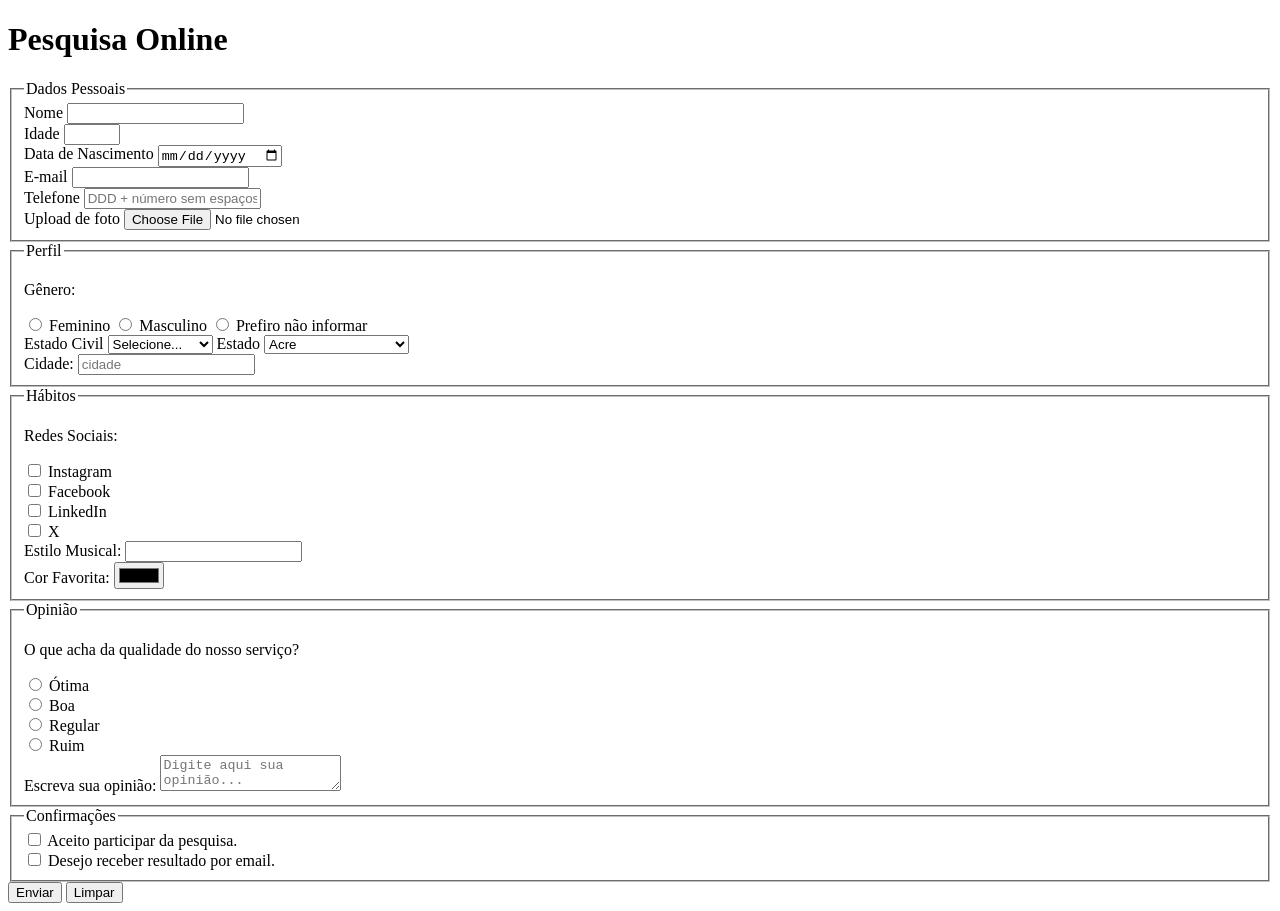
==== pesquisa-culturama/index.html @ 627bd2d9 "Adiciona favico" ====
<!DOCTYPE html>
<html lang="pt-BR">
<head>
    <meta charset="UTF-8">
    <meta name="viewport" content="width=device-width, initial-scale=1.0">
    <link rel="icon" href="culturama-favico.png">
    <title>Pesquisa Culturama</title>
</head>
<body>
    <header>
        <h1>Pesquisa Online</h1>
    </header>
    <section>
        <form action="" method="get">
            <fieldset>
                <legend>Dados Pessoais</legend>
                <label for="name">Nome</label>
                <input id="name" type="text" name="userName" required>
                <br>
                <label for="age">Idade</label>
                <input id="age" type="number" name="userAge" min="12" max="100">
                <br>
                <label for="birthDate">Data de Nascimento</label>
                <input id="birthDate" type="date" name="userbirthDate">
                <br>
                <label for="email">E-mail</label>
                <input id="email" type="email" name="userEmail" required>
                <br>
                <label for="phone">Telefone</label>
                <input id="phone" type="tel" name="userPhoneNumber" pattern="[0-9]{11}" placeholder="DDD + número sem espaços ou hífem">
                <br>
                <label for="image">Upload de foto</label>
                <input id="image" type="file" name="userImage" accept="image/*''">
            </fieldset>

            <fieldset>
                <legend>Perfil</legend>

                <p>Gênero:</p>
                <input id="fem"type="radio" name="userGender" value="Feminino">
                <label for="fem">Feminino</label>

                <input id="masc" type="radio" name="userGender" value="Masculino">
                <label for="masc">Masculino</label>

                <input id="notInformed" type="radio" name="userGender" value="notInformed">
                <label for="notInformed">Prefiro não informar</label>
                <br>

                <label for="maritalStatus">Estado Civil</label>
                <select id="maritalStatus" name="userMaritalStatus">
                    <option value="notInformed">Selecione...</option>
                    <option value="casado">Casado(a)</option>
                    <option value="solteiro">Solteiro(a)</option>
                    <option value="divorciado">Divorciado(a)</option>
                    <option value="uni">União Estável</option>
                </select>


                <label for="state">Estado</label>
                <select id="state" name="userState" required>
                    <option value="acre">Acre</option>
                    <option value="alagoas">Alagoas</option>
                    <option value="amapa">Amapá</option>
                    <option value="amazonas">Amazonas</option>
                    <option value="bahia">Bahia</option>
                    <option value="ceara">Ceará</option>
                    <option value="distritoFederal">Distrito Federal</option>
                    <option value="espiritoSanto">Espírito Santo</option>
                    <option value="goias">Goiás</option>
                    <option value="maranhao">Maranhão</option>
                    <option value="matoGrossoDoSul">Mato Grosso do Sul</option>
                    <option value="matoGrosso">Mato Grosso</option>
                    <option value="minasGerais">Minas Gerais</option>
                    <option value="para">Pará</option>
                    <option value="paraiba">Paraíba</option>
                    <option value="parana">Paraná</option>
                    <option value="pernambuco">Pernambuco</option>
                    <option value="piaui">Piauí</option>
                    <option value="rioDeJaneiro">Rio de Janeiro</option>
                    <option value="rioGrandeDoNorte">Rio Grande do Norte</option>
                    <option value="rioGrandeDoSul">Rio Grande do Sul</option>
                    <option value="rondonia">Rondônia</option>
                    <option value="roraima">Roraima</option>
                    <option value="santaCatarina">Santa Catarina</option>
                    <option value="saoPaulo">São Paulo</option>
                    <option value="sergipe">Sergipe</option>
                    <option value="tocantins">Tocantins</option>
                </select>
                <br>

                <label for="city">Cidade:</label>
                <input id="city" type="text" name="userCity" placeholder="cidade">
            </fieldset> 

            <fieldset>
                <legend>Hábitos</legend>
                <p>Redes Sociais:</p>
                <input id="instagram" type="checkbox" name="social" value="instagram">
                <label for="instagram">Instagram</label>
                <br>
                <input id="facebook" type="checkbox" name="social" value="facebook">
                <label for="facebook">Facebook</label>
                <br>
                <input id="linkedin" type="checkbox" name="social" value="LinkedIn">
                <label for="linkedin">LinkedIn</label>
                <br>
                <input id="x" type="checkbox" name="social" value="X">
                <label for="x">X</label>
                <br>
                <label for="musicstyle">Estilo Musical:</label>
                <input list="styleTypes" id="musicstyle" name="userMusicStyle" type="text">
                <datalist id="styleTypes">
                    <option value="Rock">
                    <option value="Pop">
                    <option value="Samba">
                    <option value="Sertanejo">
                </datalist>
                <br>
                <label for="favoriteColor">Cor Favorita:</label>
                <input id="favoriteColor" type="color" name="userFavoriteColor">
            </fieldset>

            <fieldset>
                <legend>Opinião</legend>
                <p>O que acha da qualidade do nosso serviço?</p>

                <input type="radio" id="otimo" name="userServiceOpinion" value="otima">
                <label for="otimo">Ótima</label>
                <br>
                <input type="radio" id="boa" name="userServiceOpinion" value="boa">
                <label for="boa">Boa</label>
                <br>
                <input type="radio" id="regular" name="userServiceOpinion" value="regular">
                <label for="regular">Regular</label>
                <br>
                <input type="radio" id="ruim" name="userServiceOpinion" value="ruim">
                <label for="ruim">Ruim</label>
                <br>
                <label for="comments">Escreva sua opinião:</label>
                <textarea id="comments" name="userComments"  placeholder="Digite aqui sua opinião..."></textarea>
            </fieldset>

            <fieldset>
                <legend>Confirmações</legend>

                <input type="checkbox" name="userLgpd" id="userLgpd" value="accepted" required>
                <label for="userLgpdTerm">Aceito participar da pesquisa.</label><br>

                <input type="checkbox" name="userGetResult" id="userGetResult" value="accepted">
                <label for="userGetResult">Desejo receber resultado por email.</label>
            </fieldset>
            

            <button type="submit">Enviar</button>
            <button type="reset">Limpar</button>
        </form>
    </section>
</body>
</html>
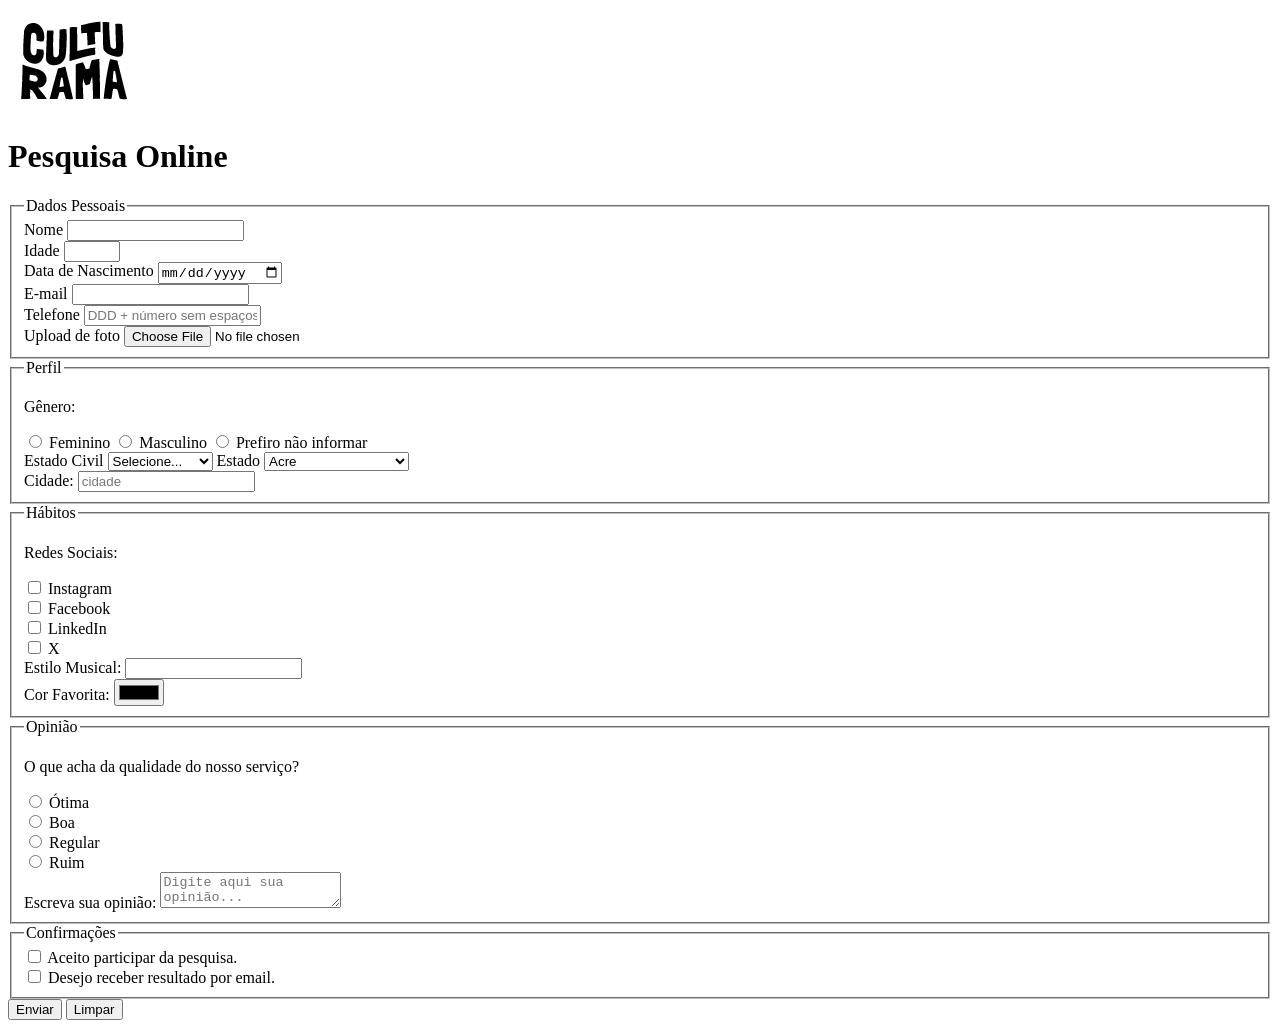
==== commit fbbe89ae: "Adiciona logo" ====
--- a/pesquisa-culturama/index.html
+++ b/pesquisa-culturama/index.html
@@ -8,6 +8,7 @@
 </head>
 <body>
     <header>
+        <img src="img/logo-culturama.png" alt="Logo culturama">
         <h1>Pesquisa Online</h1>
     </header>
     <section>
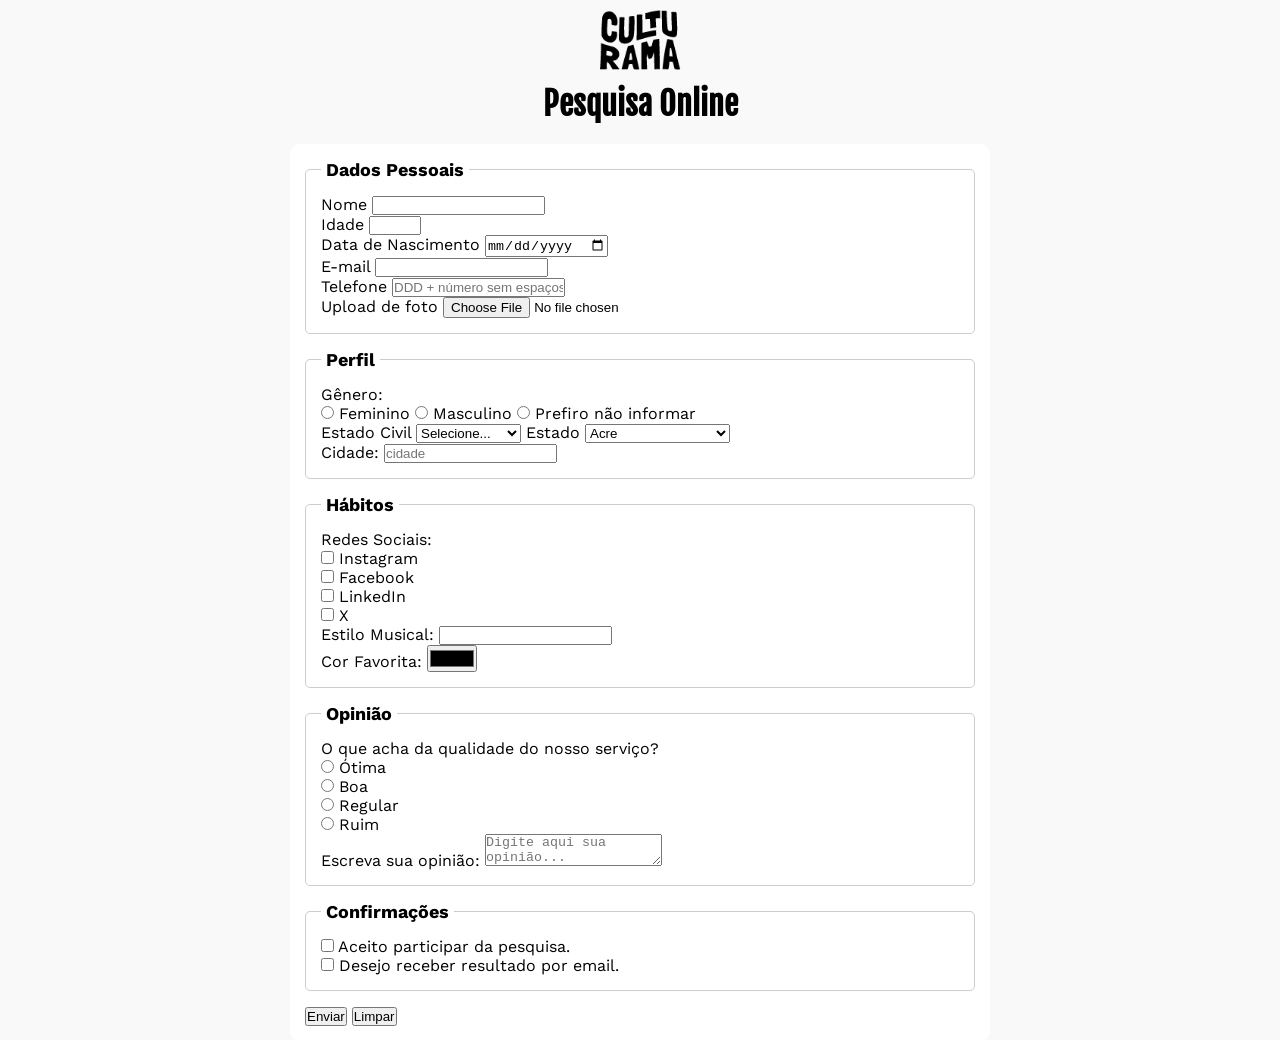
==== commit 726503f9: "Adicionando estilos css" ====
--- a/pesquisa-culturama/index.html
+++ b/pesquisa-culturama/index.html
@@ -4,9 +4,14 @@
     <meta charset="UTF-8">
     <meta name="viewport" content="width=device-width, initial-scale=1.0">
     <link rel="icon" href="culturama-favico.png">
+    <link rel="stylesheet" href="css/style.css">
+    <link rel="preconnect" href="https://fonts.googleapis.com">
+    <link rel="preconnect" href="https://fonts.gstatic.com" crossorigin>
+    <link href="https://fonts.googleapis.com/css2?family=Fjalla+One&family=Work+Sans&display=swap" rel="stylesheet">
     <title>Pesquisa Culturama</title>
 </head>
 <body>
+    <main>
     <header>
         <img src="img/logo-culturama.png" alt="Logo culturama">
         <h1>Pesquisa Online</h1>
@@ -157,5 +162,6 @@
             <button type="reset">Limpar</button>
         </form>
     </section>
+</main>
 </body>
 </html>
--- a/pesquisa-culturama/css/style.css
+++ b/pesquisa-culturama/css/style.css
@@ -0,0 +1,49 @@
+* {
+    margin: 0;
+    padding: 0;
+    box-sizing: border-box;
+}
+
+body {
+    background-color: #f9f9f9;
+    font-family: work sans, sans-serif;
+}
+
+main {
+    width: 100%;
+    max-width: 700px;
+    margin: 0 auto;
+}
+
+header {
+    text-align: center;
+    margin-bottom: 20px;
+}
+
+img {
+    width: 100px;
+}
+
+
+h1 {
+    font-family: fjalla one, sans-serif;
+}
+
+form {
+    background-color: #ffffff;
+    padding: 15px;
+    border-radius: 10px;
+}
+
+fieldset {
+    padding: 15px;
+    border: 1px solid #cccccc;
+    border-radius: 5px;
+    margin-bottom: 15px;
+}
+
+legend {
+    font-weight: bold;
+    font-size: 18px;
+    padding: 0 5px;
+}
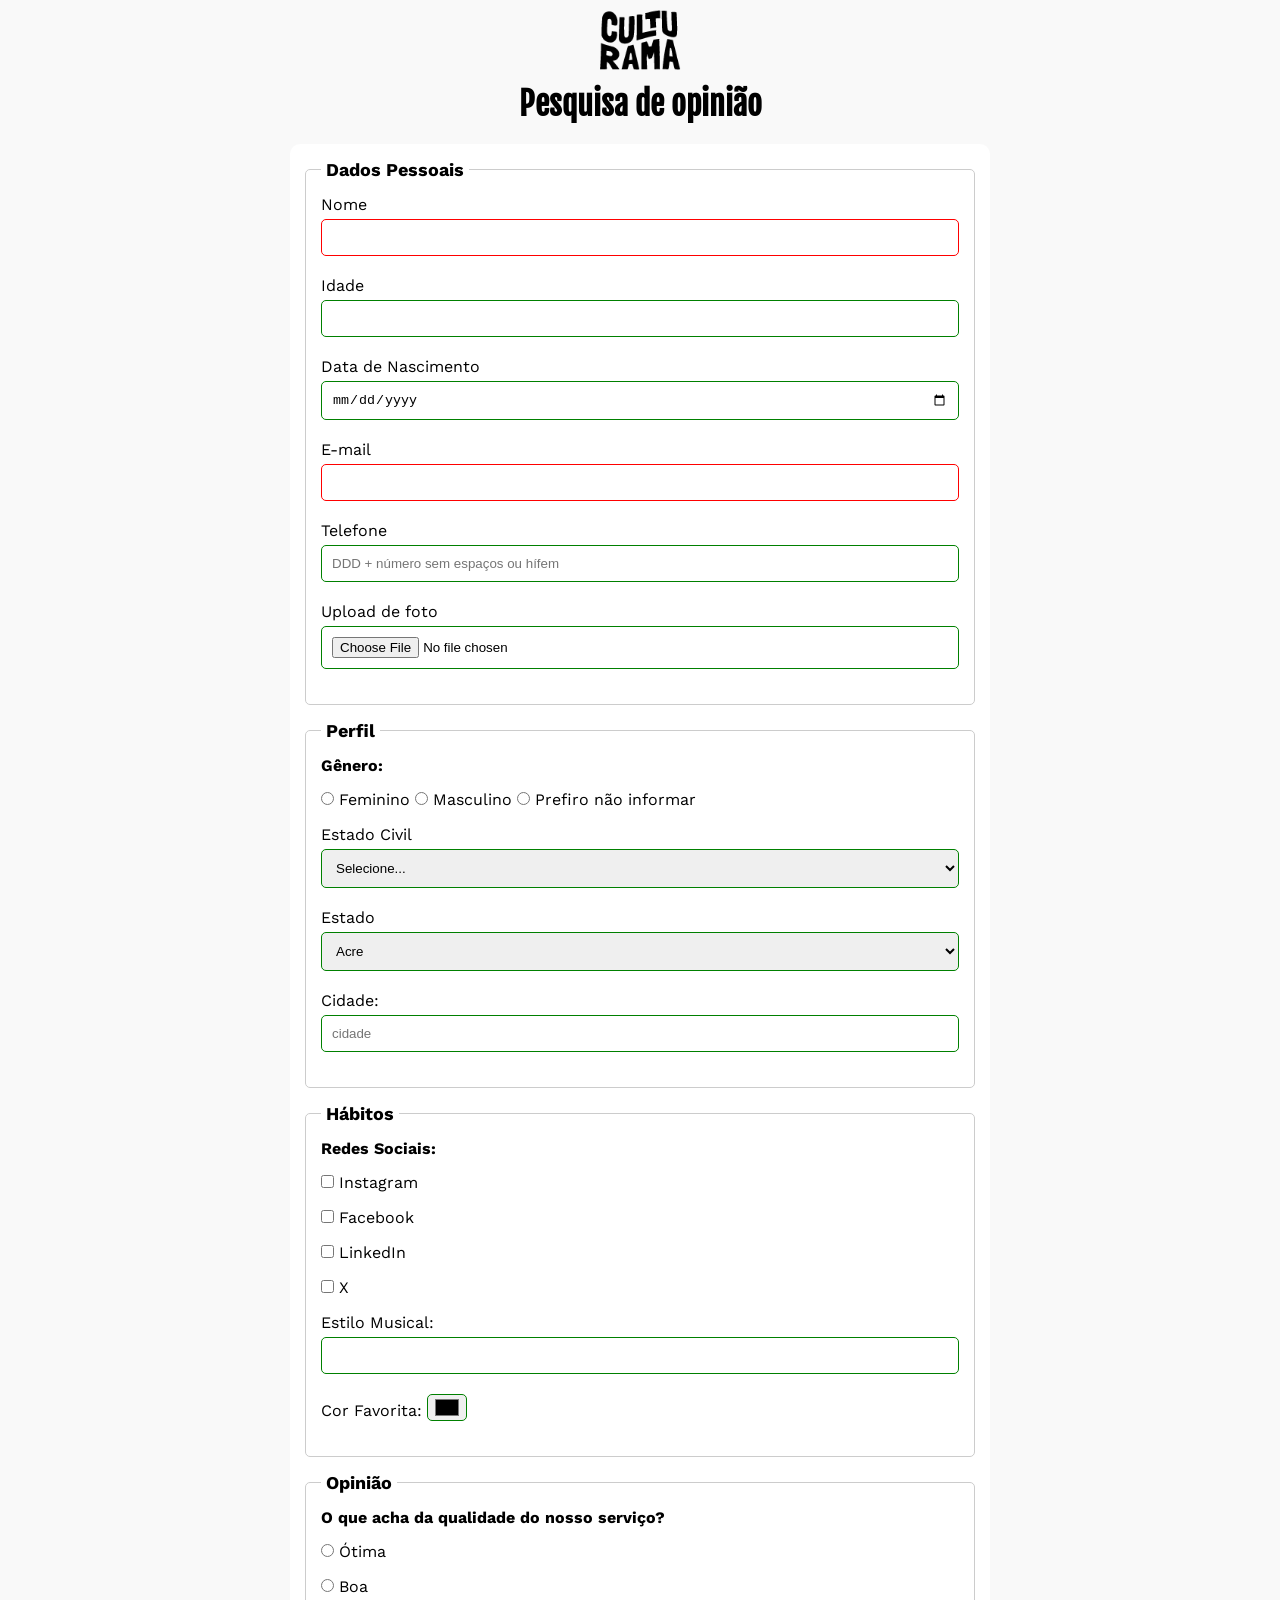
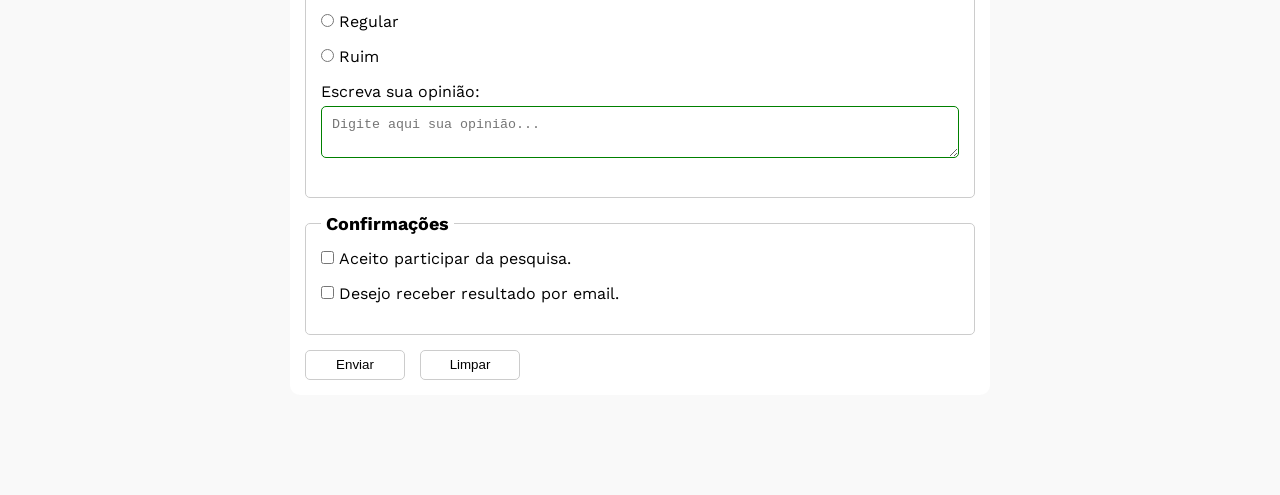
==== commit fc3c57fc: "correção do label" ====
--- a/pesquisa-culturama/index.html
+++ b/pesquisa-culturama/index.html
@@ -14,10 +14,10 @@
     <main>
     <header>
         <img src="img/logo-culturama.png" alt="Logo culturama">
-        <h1>Pesquisa Online</h1>
+        <h1>Pesquisa de opinião</h1>
     </header>
     <section>
-        <form action="" method="get">
+        <form action="sucesso.html" method="get">
             <fieldset>
                 <legend>Dados Pessoais</legend>
                 <label for="name">Nome</label>
@@ -151,7 +151,7 @@
                 <legend>Confirmações</legend>
 
                 <input type="checkbox" name="userLgpd" id="userLgpd" value="accepted" required>
-                <label for="userLgpdTerm">Aceito participar da pesquisa.</label><br>
+                <label for="userLgpd">Aceito participar da pesquisa.</label><br>
 
                 <input type="checkbox" name="userGetResult" id="userGetResult" value="accepted">
                 <label for="userGetResult">Desejo receber resultado por email.</label>
--- a/pesquisa-culturama/css/style.css
+++ b/pesquisa-culturama/css/style.css
@@ -27,12 +27,14 @@
 
 h1 {
     font-family: fjalla one, sans-serif;
+    text-align: center;
 }
 
 form {
     background-color: #ffffff;
     padding: 15px;
     border-radius: 10px;
+    margin-bottom: 100px;
 }
 
 fieldset {
@@ -46,4 +48,68 @@
     font-weight: bold;
     font-size: 18px;
     padding: 0 5px;
-}+}
+
+label {
+    display: inline-block;
+    margin-bottom: 5px;
+}
+
+p{
+    margin-bottom: 15px;
+    font-weight: bold;
+}
+
+input, select, textarea {
+    width: 100%;
+    padding: 10px;
+    margin-bottom: 20px;
+    border: 1px solid #cccccc;
+    border-radius: 5px;
+}
+
+textarea {
+    min-width: 100px;
+}
+
+input[type="radio"],
+input[type="checkbox"] {
+    width: auto;
+}
+
+input[type="color"] {
+    width: 40px;
+    padding: 0 5px;
+}
+
+input:invalid, 
+select:invalid, 
+textarea:invalid {
+    border-color: red;
+}
+
+input:valid, 
+select:valid, 
+textarea:valid {
+    border-color: green;
+}
+
+button{
+    width: 100px;
+    height: 30px;
+    margin-right: 10px;
+    background-color: #ffffff;
+    border: 1px solid #cccccc;
+    border-radius: 5px;
+    cursor: pointer;
+}
+
+button[type="submit"]:hover{
+    background-color: green;
+    color: #ffffff;
+}
+
+button[type="reset"]:hover{
+    background-color: orangered;
+    color: #ffffff;
+}
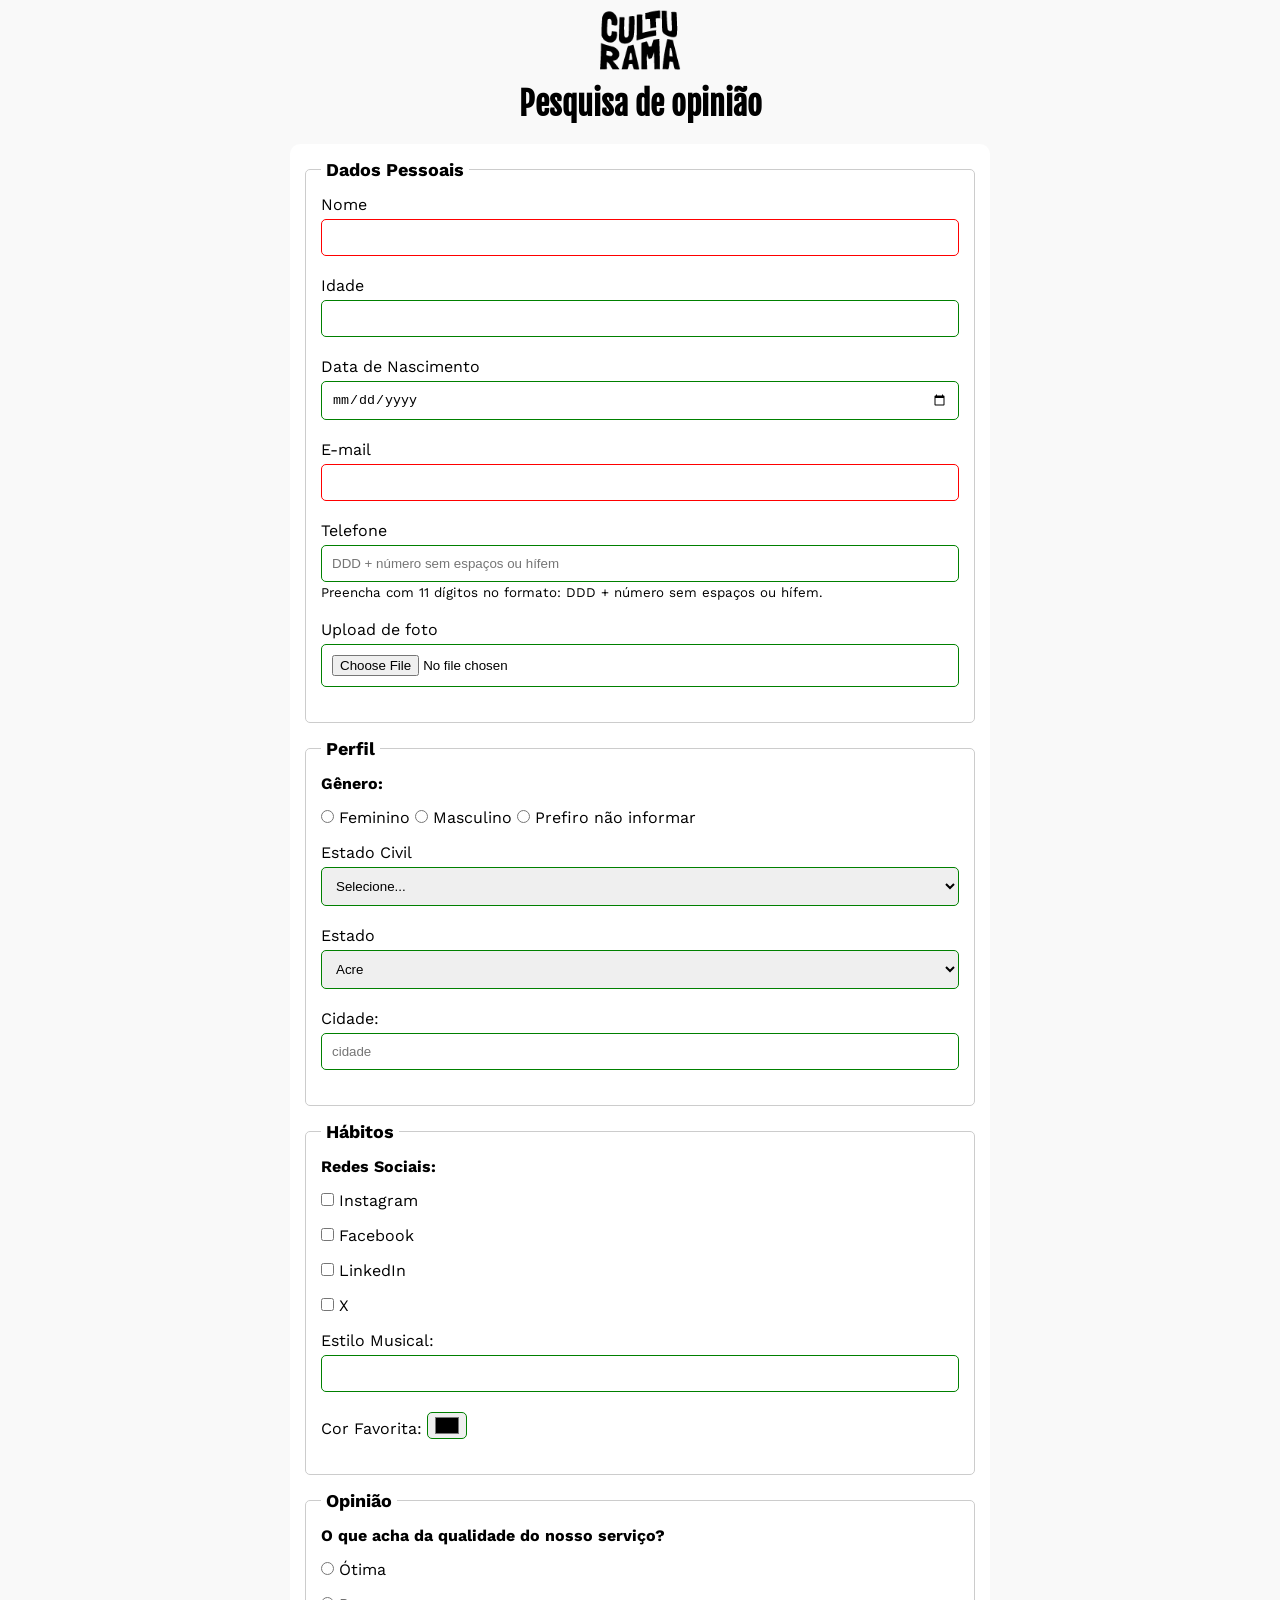
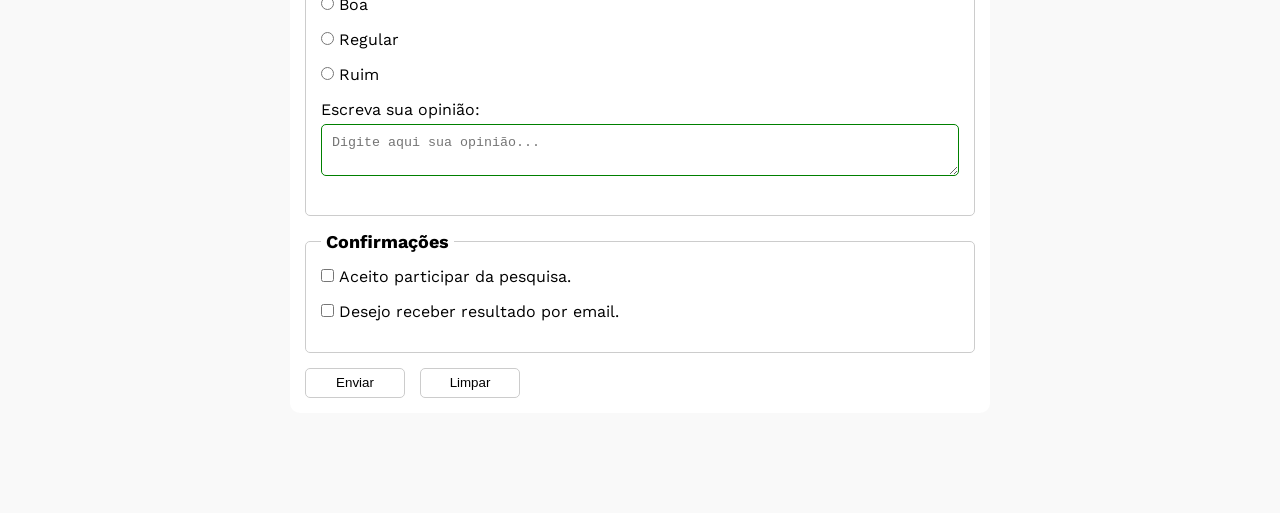
==== commit 6fabe807: "Adiciona aria ao campo de telafone" ====
--- a/pesquisa-culturama/index.html
+++ b/pesquisa-culturama/index.html
@@ -32,8 +32,9 @@
                 <label for="email">E-mail</label>
                 <input id="email" type="email" name="userEmail" required>
                 <br>
-                <label for="phone">Telefone</label>
-                <input id="phone" type="tel" name="userPhoneNumber" pattern="[0-9]{11}" placeholder="DDD + número sem espaços ou hífem">
+                <label for="phoneNumber">Telefone</label>
+                <input id="phoneNumber" type="tel" name="userPhoneNumber" pattern="[0-9]{11}" placeholder="DDD + número sem espaços ou hífem" aria-describedby="phoneHelp">
+                <small id="phoneHelp">Preencha com 11 dígitos no formato: DDD + número sem espaços ou hífem.</small>
                 <br>
                 <label for="image">Upload de foto</label>
                 <input id="image" type="file" name="userImage" accept="image/*''">
--- a/pesquisa-culturama/css/style.css
+++ b/pesquisa-culturama/css/style.css
@@ -53,6 +53,20 @@
 label {
     display: inline-block;
     margin-bottom: 5px;
+}
+
+input[type="tel"]{
+    margin-bottom: 0;
+}
+
+small{
+    margin-bottom: 20px;
+    display: inline-block;
+}
+
+input:focus{
+    border-color: #66afe9;
+    outline: none;
 }
 
 p{
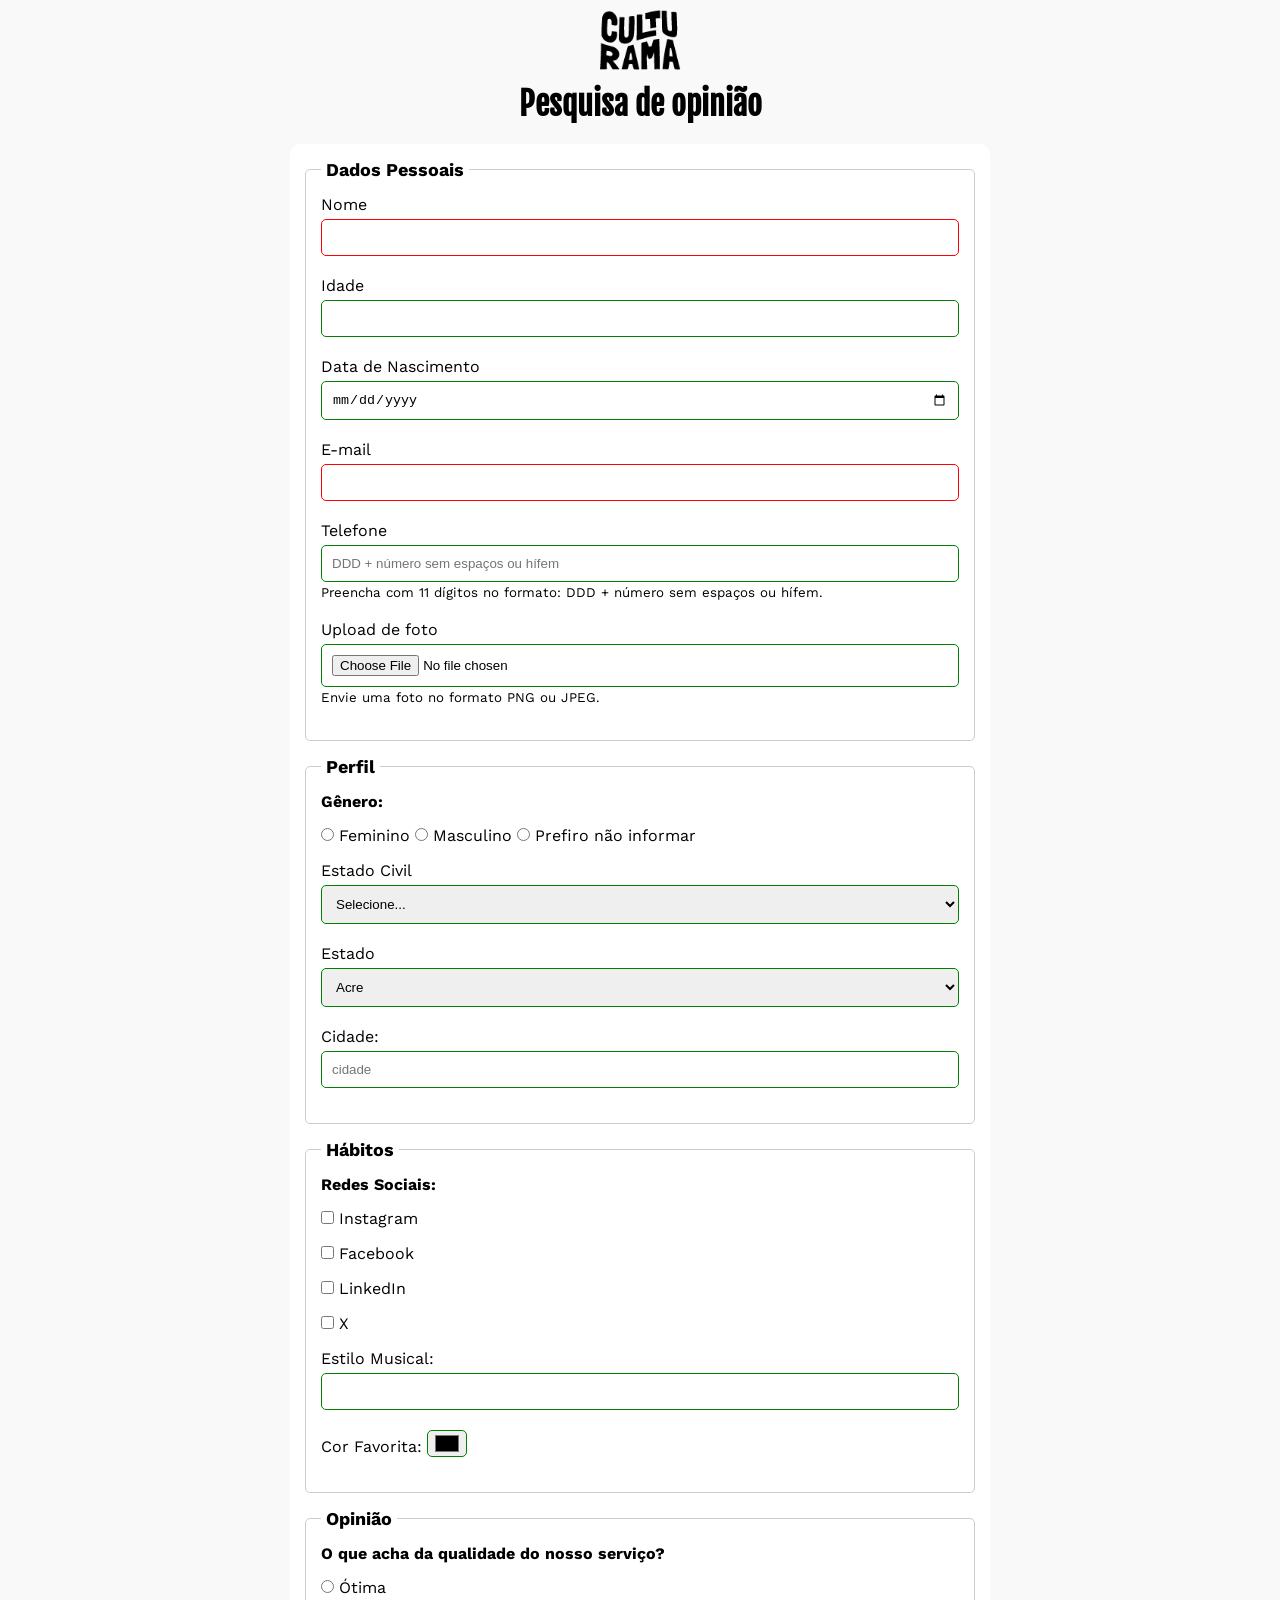
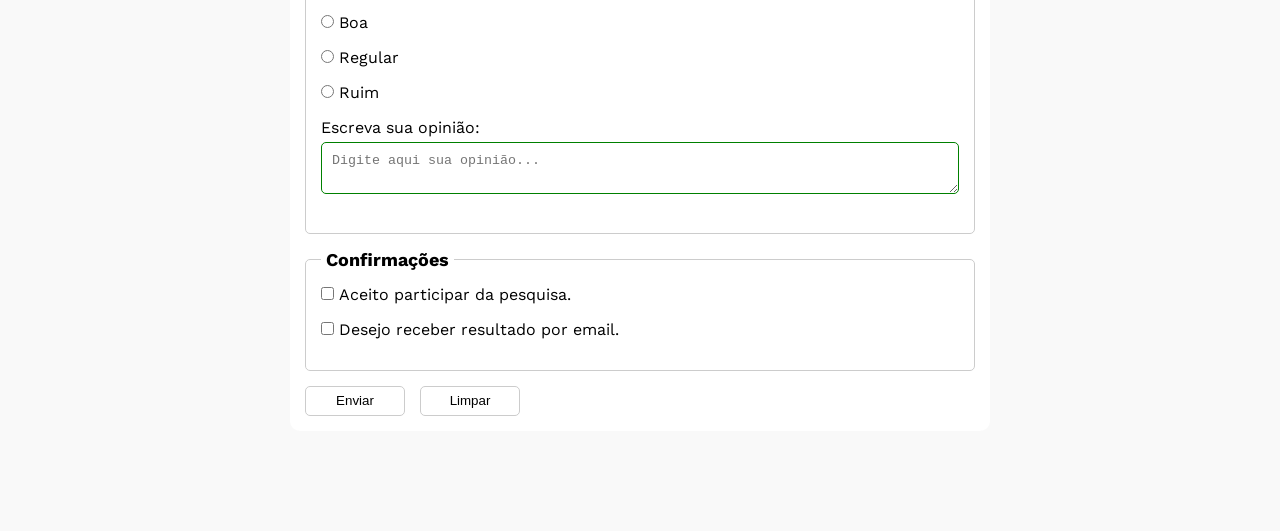
==== commit 869607bd: "Adiciona aria ao campo upload de foto" ====
--- a/pesquisa-culturama/index.html
+++ b/pesquisa-culturama/index.html
@@ -37,7 +37,8 @@
                 <small id="phoneHelp">Preencha com 11 dígitos no formato: DDD + número sem espaços ou hífem.</small>
                 <br>
                 <label for="image">Upload de foto</label>
-                <input id="image" type="file" name="userImage" accept="image/*''">
+                <input id="image" type="file" accept="image/*" name="userImage" aria-describedby="imageHelp">
+                <small id="imageHelp">Envie uma foto no formato PNG ou JPEG.</small>
             </fieldset>
 
             <fieldset>
--- a/pesquisa-culturama/css/style.css
+++ b/pesquisa-culturama/css/style.css
@@ -55,7 +55,8 @@
     margin-bottom: 5px;
 }
 
-input[type="tel"]{
+input[type="tel"],
+input[type="file"]{
     margin-bottom: 0;
 }
 
